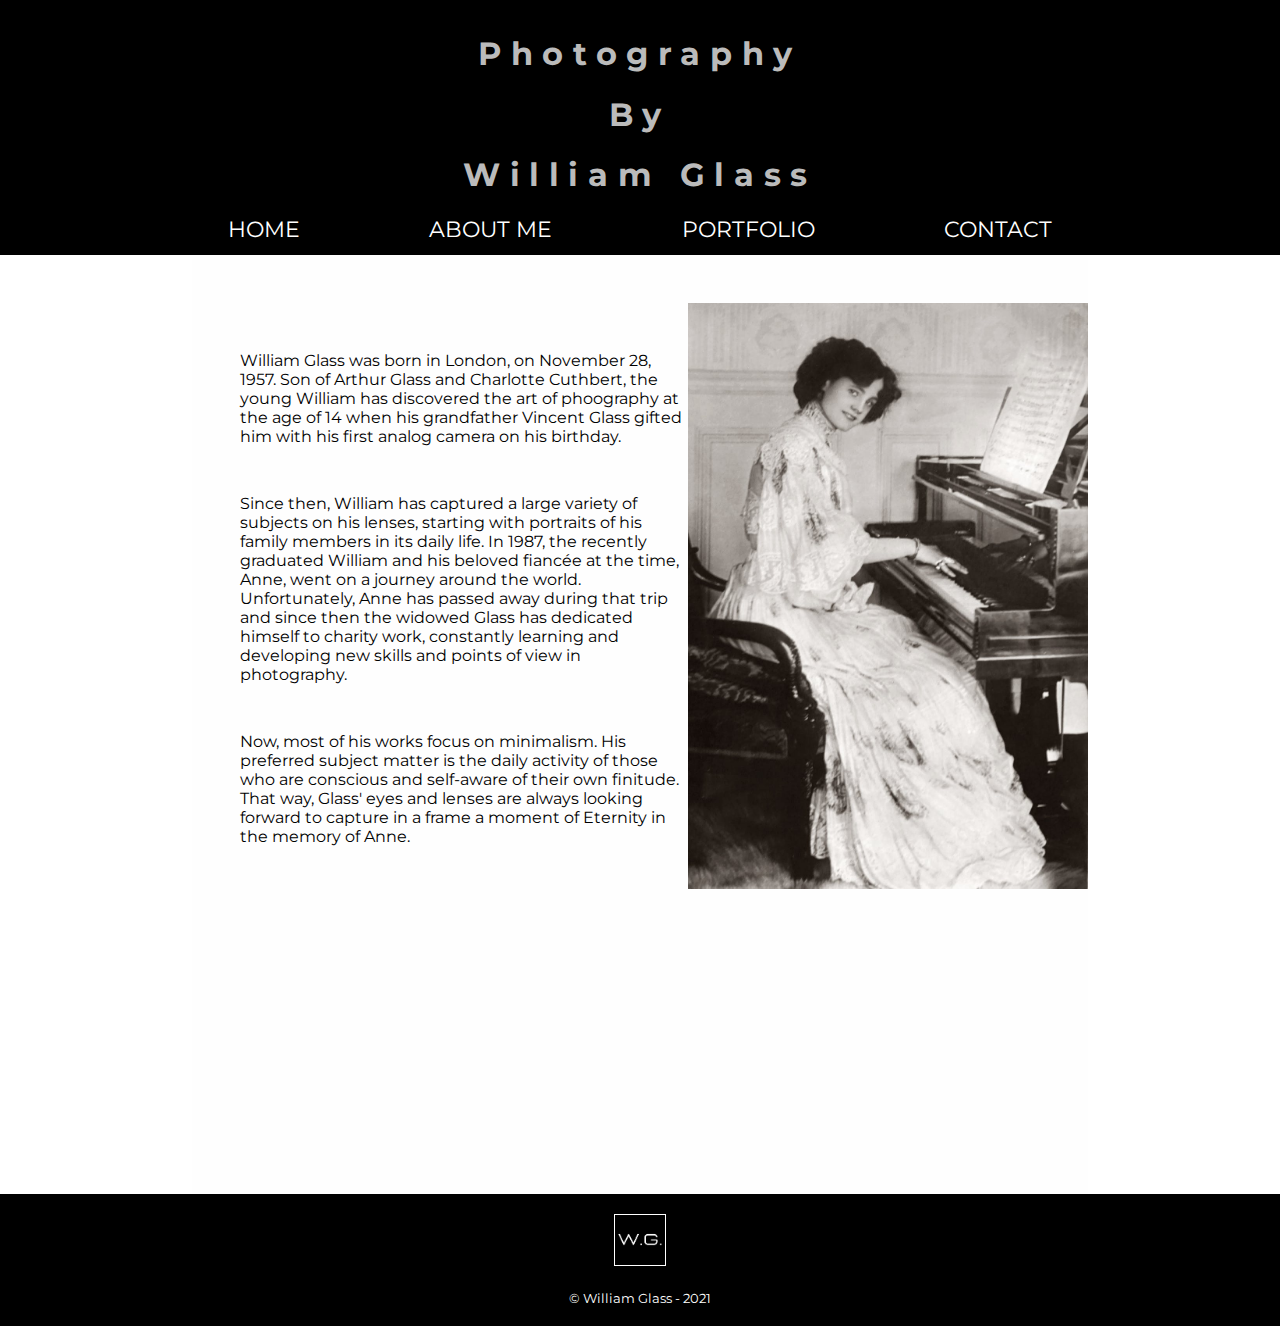
==== about-me.html @ fff41b9a "Add files via upload" ====
<!DOCTYPE html>
<html lang="en">
<head>
    <meta charset="UTF-8">
    <meta http-equiv="X-UA-Compatible" content="IE=edge">
    <meta name="viewport" content="width=device-width, initial-scale=1.0">
    <title>W.G. Photography</title>
    <link rel="stylesheet" href="reset.css">
    <link rel="stylesheet" href="style.css">
    <link href="https://fonts.googleapis.com/css2?family=Montserrat:wght@200&display=swap" rel="stylesheet">
</head>
<body>
    <header>
        <div class="header-box">
            <h1>Photography</h1>
            <h1>By</h1>
            <h1>William Glass</h1>
            <nav>
                <ul>
                    <li><a href="index.html">Home</a></li>
                    <li><a href="about-me.html">About Me</a></li>
                    <li><a href="portfolio.html">Portfolio</a></li>
                    <li><a href="contact.html">Contact</a></li>
                </ul>
            </nav>
        </div>
    </header>
    <main>
        <section class="about">
            <img class="anne-img" src="anne.jpeg" alt="Anne">
            <p>William Glass was born in London, on November 28, 1957. Son of Arthur Glass and Charlotte Cuthbert, the young William has discovered the art of phoography at the age of 14 when his grandfather Vincent Glass gifted him with his first analog camera on his birthday.</p>
            <p>Since then, William has captured a large variety of subjects on his lenses, starting with portraits of his family members in its daily life. In 1987, the recently graduated William and his beloved fiancée at the time, Anne, went on a journey around the world. Unfortunately, Anne has passed away during that trip and since then the widowed Glass has dedicated himself to charity work, constantly learning and developing new skills and points of view in photography.</p>
            <p>Now, most of his works focus on minimalism. His preferred subject matter is the daily activity of those who are conscious and self-aware of their own finitude. That way, Glass' eyes and lenses are always looking forward to capture in a frame a moment of Eternity in the memory of Anne.</p>
        </section>
    </main>
    <footer>
        <img src="W.G..png" alt="W.G. Logo">
        <p class="copyright">&copy; William Glass - 2021</p>
    </footer>
</body>
</html>
---- style.css ----
body {
    font-family: 'Montserrat', sans-serif;
    margin: 0;
}

header {
    background: #000000;
    color: #BBBBBB;
    padding: 1%;
}

.header-box {
    width: 100%;
    margin: auto;
}

header h1 {
    text-align: center;
    letter-spacing: 0.3em;
}

nav {
    text-align: center;
}
nav ul {
    margin: 0;
    padding: 0;
}

nav li {
    display: inline;
    margin: 0 5% 0 5%;
}

nav a {
    display: inline-block;
    position: relative;
    text-transform: uppercase;
    color: #FFFFFF;
    font-size: 22px;
    text-decoration: none;
}

nav a:after {
    content: '';
    position: absolute;
    width: 100%;
    transform: scaleX(0);
    height: 2px;
    bottom: 0;
    left: 0;
    background-color: #FFFFFF;
    transform-origin: bottom left;
    transition: transform 0.25s ease-out;
}

nav a:hover:after {
    transform: scaleX(1);
    transform-origin: bottom left;
}

.pianist {
    width: 100%;
}

.main-content {
    background: linear-gradient(#FFFFFF, #dadada);
    padding: 0;
}

.main-content p {
    position: relative;
    top: 40px;
    text-align: center;
    font-weight: bold;
    font-style: italic;
    margin: 0;
    padding: 2em;
}

.main-title {
    text-align: center;
    font-size: 2em;
    margin: 1em 0 1em;
}

.map {
    padding: 3em 0;
    background: linear-gradient(#dadada, #000000);
}

.map p {
    margin: 0 0 2em;
    text-align: center;
}

.map-content {
    width: 60%;
    margin: 0 auto;
}

footer {
    position: absolute;
    width: 100%;
    text-align: center;
    background: #000000;
    padding: 20px 0;
}

footer img {
    width: 50px;
    border-style: solid;
    border-width: 0.1em;
    border-color: #FFFFFF;
}

.copyright {
    color: #FFFFFF;
    font-size: 13px;
    margin: 20px 0 0;
}

.about {
    background: #fefefe;
    width: 70%;
    margin: auto;
    padding: 3em 0;
}

.about p {
    margin: 3em 3em;
}

.about p:last-child {
    margin: 3em 3em 300px 3em;
}

.anne-img {
    width: 400px;
    float: right;
}

.gallery {
    margin: 20px 20px 20px 20px;
    width: 97%;
}

.gallery img {
    display: inline-block;
    width: 300px;
    height: auto;
    margin: 2px;
    opacity: 0.5;
    transition: 500ms;
    box-shadow: 2px 2px 2px #000000;
}

.gallery img:hover {
    opacity: 1;
    transition: 500ms;
}

form {
    width: 50%;
    text-align: center;
    margin: auto;
}

form label, form legend {
    display: block;
    font-size: 20px;
    margin: 30px 0 10px 20px;
}

.standard-input {
    display: block;
    margin: auto;
    padding: 10px 25px;
    width: 50%;
}

textarea {
    resize: none;
}

.checkbox {
    margin: 20px 0;
    padding: 20px;
}

.submit {
    width: 40%;
    padding: 15px 0;
    background: orange;
    color: white;
    font-weight: bold;
    font-size: 18px;
    border: none;
    border-radius: 5px;
    transition: 1s all;
    cursor: pointer;
}

.submit:hover {
    background-color: darkorange;
    transform: scale(1.2);
}

table {
    margin: 20px auto;
}

thead {
    background: #555555;
    color: white;
    font-weight: bold;
}

td, th {
    border: 1px solid #000000;
    padding: 8px 15px;
}

fieldset {
    margin: 20px;
}
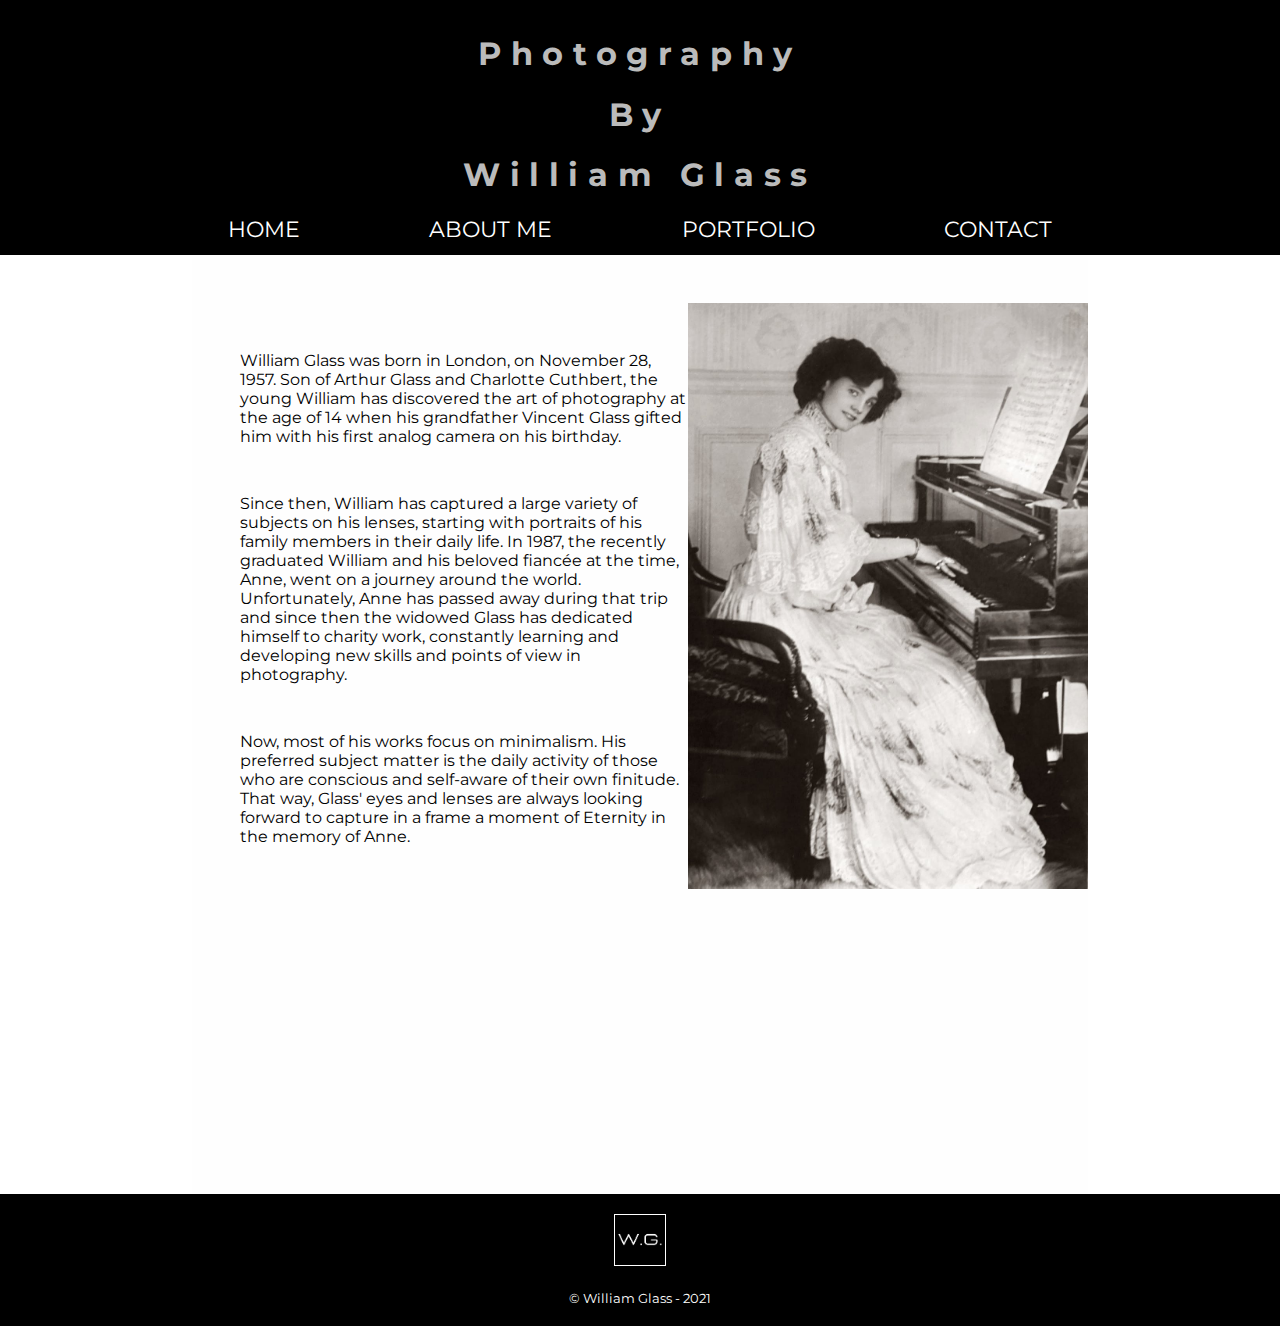
==== commit 383c94ff: "Update about-me.html" ====
--- a/about-me.html
+++ b/about-me.html
@@ -28,8 +28,8 @@
     <main>
         <section class="about">
             <img class="anne-img" src="anne.jpeg" alt="Anne">
-            <p>William Glass was born in London, on November 28, 1957. Son of Arthur Glass and Charlotte Cuthbert, the young William has discovered the art of phoography at the age of 14 when his grandfather Vincent Glass gifted him with his first analog camera on his birthday.</p>
-            <p>Since then, William has captured a large variety of subjects on his lenses, starting with portraits of his family members in its daily life. In 1987, the recently graduated William and his beloved fiancée at the time, Anne, went on a journey around the world. Unfortunately, Anne has passed away during that trip and since then the widowed Glass has dedicated himself to charity work, constantly learning and developing new skills and points of view in photography.</p>
+            <p>William Glass was born in London, on November 28, 1957. Son of Arthur Glass and Charlotte Cuthbert, the young William has discovered the art of photography at the age of 14 when his grandfather Vincent Glass gifted him with his first analog camera on his birthday.</p>
+            <p>Since then, William has captured a large variety of subjects on his lenses, starting with portraits of his family members in their daily life. In 1987, the recently graduated William and his beloved fiancée at the time, Anne, went on a journey around the world. Unfortunately, Anne has passed away during that trip and since then the widowed Glass has dedicated himself to charity work, constantly learning and developing new skills and points of view in photography.</p>
             <p>Now, most of his works focus on minimalism. His preferred subject matter is the daily activity of those who are conscious and self-aware of their own finitude. That way, Glass' eyes and lenses are always looking forward to capture in a frame a moment of Eternity in the memory of Anne.</p>
         </section>
     </main>
@@ -38,4 +38,4 @@
         <p class="copyright">&copy; William Glass - 2021</p>
     </footer>
 </body>
-</html>+</html>
